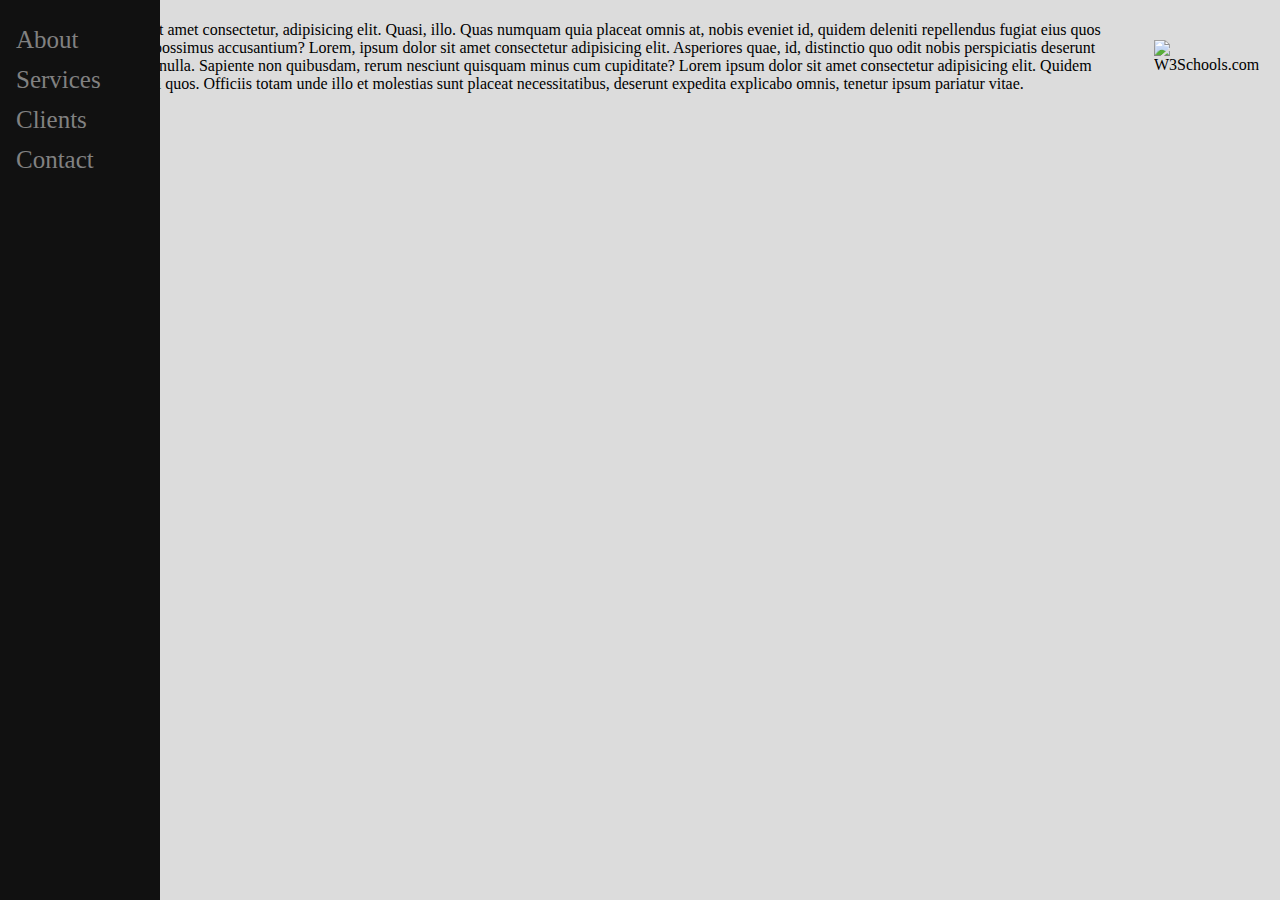
==== index.html @ 6aec995d "laby" ====
<!DOCTYPE html>
<html lang="en">
  <head>
    <title>PAGE</title>
    <meta charset="UTF-8">
    <link rel="stylesheet" type="text/css" href="style.css"/>
  </head>
  <body>

    <!-- Navbar -->
    <div class="sidenav">
      <a href="#about">About</a>
      <a href="#services">Services</a>
      <a href="#clients">Clients</a>
      <a href="#contact">Contact</a>
    </div>

    <!-- Text block -->
    <div class="text_container">
      <p1>
        Lorem ipsum dolor sit amet consectetur, adipisicing elit. Quasi, illo. Quas numquam quia placeat omnis at, nobis eveniet id, quidem deleniti repellendus fugiat eius quos pariatur iusto, animi possimus accusantium? Lorem, ipsum dolor sit amet consectetur adipisicing elit. Asperiores quae, id, distinctio quo odit nobis perspiciatis deserunt consequatur atque ea nulla. Sapiente non quibusdam, rerum nesciunt quisquam minus cum cupiditate? Lorem ipsum dolor sit amet consectetur adipisicing elit. Quidem repudiandae qui quasi quos. Officiis totam unde illo et molestias sunt placeat necessitatibus, deserunt expedita explicabo omnis, tenetur ipsum pariatur vitae.
      </p1>
    </div>

    <!-- Picture -->
    <div>
      <img src="https://www.w3schools.com/images/w3schools_green.jpg" alt="W3Schools.com">
    </div>

  </body>
---- style.css ----
body {
    display: flex;
    align-items: center;
    padding: 1%;
    background-color: gainsboro;
}

.sidenav {
    height: 100%;
    width: 160px;
    position: fixed;
    z-index: 1;
    top: 0;
    left: 0;
    background-color: #111;
    overflow-x: hidden;
    padding-top: 20px;
  }

.sidenav a {
    padding: 6px 8px 6px 16px;
    text-decoration: none;
    font-size: 25px;
    color: #818181;
    display: block;
  }

.text_container{
    width: auto;
}
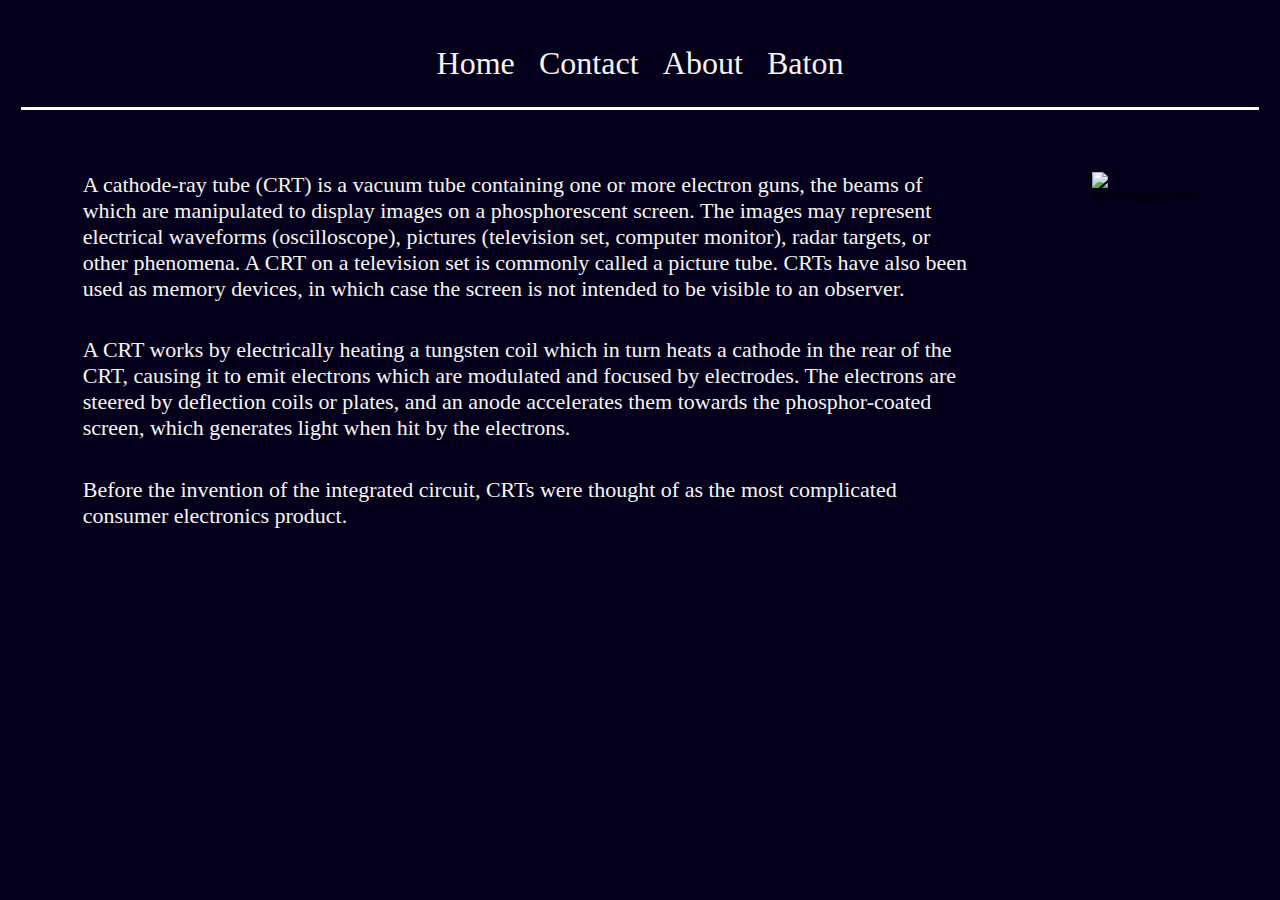
==== commit 1e64c939: "week 1 page" ====
--- a/index.html
+++ b/index.html
@@ -9,22 +9,30 @@
 
     <!-- Navbar -->
     <div class="sidenav">
+      <a href="#home">Home</a>
+      <a href="#contact">Contact</a>
       <a href="#about">About</a>
-      <a href="#services">Services</a>
-      <a href="#clients">Clients</a>
-      <a href="#contact">Contact</a>
+      <a href="#baton">Baton</a>
     </div>
 
-    <!-- Text block -->
-    <div class="text_container">
-      <p1>
-        Lorem ipsum dolor sit amet consectetur, adipisicing elit. Quasi, illo. Quas numquam quia placeat omnis at, nobis eveniet id, quidem deleniti repellendus fugiat eius quos pariatur iusto, animi possimus accusantium? Lorem, ipsum dolor sit amet consectetur adipisicing elit. Asperiores quae, id, distinctio quo odit nobis perspiciatis deserunt consequatur atque ea nulla. Sapiente non quibusdam, rerum nesciunt quisquam minus cum cupiditate? Lorem ipsum dolor sit amet consectetur adipisicing elit. Quidem repudiandae qui quasi quos. Officiis totam unde illo et molestias sunt placeat necessitatibus, deserunt expedita explicabo omnis, tenetur ipsum pariatur vitae.
-      </p1>
-    </div>
+    <div class="content">
+      <!-- Text block -->
+      <div class="text_container">
+        <p1 class="paragraph">
+          A cathode-ray tube (CRT) is a vacuum tube containing one or more electron guns, the beams of which are manipulated to display images on a phosphorescent screen. The images may represent electrical waveforms (oscilloscope), pictures (television set, computer monitor), radar targets, or other phenomena. A CRT on a television set is commonly called a picture tube. CRTs have also been used as memory devices, in which case the screen is not intended to be visible to an observer.
+        </p1>
+        <p2 class="paragraph">
+          A CRT works by electrically heating a tungsten coil which in turn heats a cathode in the rear of the CRT, causing it to emit electrons which are modulated and focused by electrodes. The electrons are steered by deflection coils or plates, and an anode accelerates them towards the phosphor-coated screen, which generates light when hit by the electrons.
+        </p2>
+        <p3 class="paragraph">
+          Before the invention of the integrated circuit, CRTs were thought of as the most complicated consumer electronics product.
+        </p3>
+      </div>
 
-    <!-- Picture -->
-    <div>
-      <img src="https://www.w3schools.com/images/w3schools_green.jpg" alt="W3Schools.com">
+      <!-- Picture -->
+      <div class="picture">
+        <img height="400px" src="photo.jpg" alt="W3Schools.com">
+      </div>
     </div>
 
   </body>--- a/style.css
+++ b/style.css
@@ -1,30 +1,41 @@
 body {
-    display: flex;
-    align-items: center;
-    padding: 1%;
-    background-color: gainsboro;
+  display: flex;
+  flex-direction: column;
+  padding: 1%;
+  background-color: rgb(4, 0, 27);
 }
 
 .sidenav {
-    height: 100%;
-    width: 160px;
-    position: fixed;
-    z-index: 1;
-    top: 0;
-    left: 0;
-    background-color: #111;
-    overflow-x: hidden;
-    padding-top: 20px;
-  }
+  display: flex;
+  padding: 1%;
+  justify-content: center;
+  border-bottom: solid;
+  border-color: white;
+}
+.sidenav a{
+  padding: 1%;
+  font-size: xx-large;
+  color: whitesmoke;
+  text-decoration: none;
+}
 
-.sidenav a {
-    padding: 6px 8px 6px 16px;
-    text-decoration: none;
-    font-size: 25px;
-    color: #818181;
-    display: block;
-  }
+.content{
+  display: flex;
+}
 
 .text_container{
-    width: auto;
+  display: flex;
+  flex-direction: column;
+  padding: 5%;
+  align-content: center;
+  color: whitesmoke;
+  font-size: 22px;
 }
+.paragraph{
+  margin-bottom: 4%;
+}
+
+.picture{
+  display: flex;
+  padding: 5%;
+}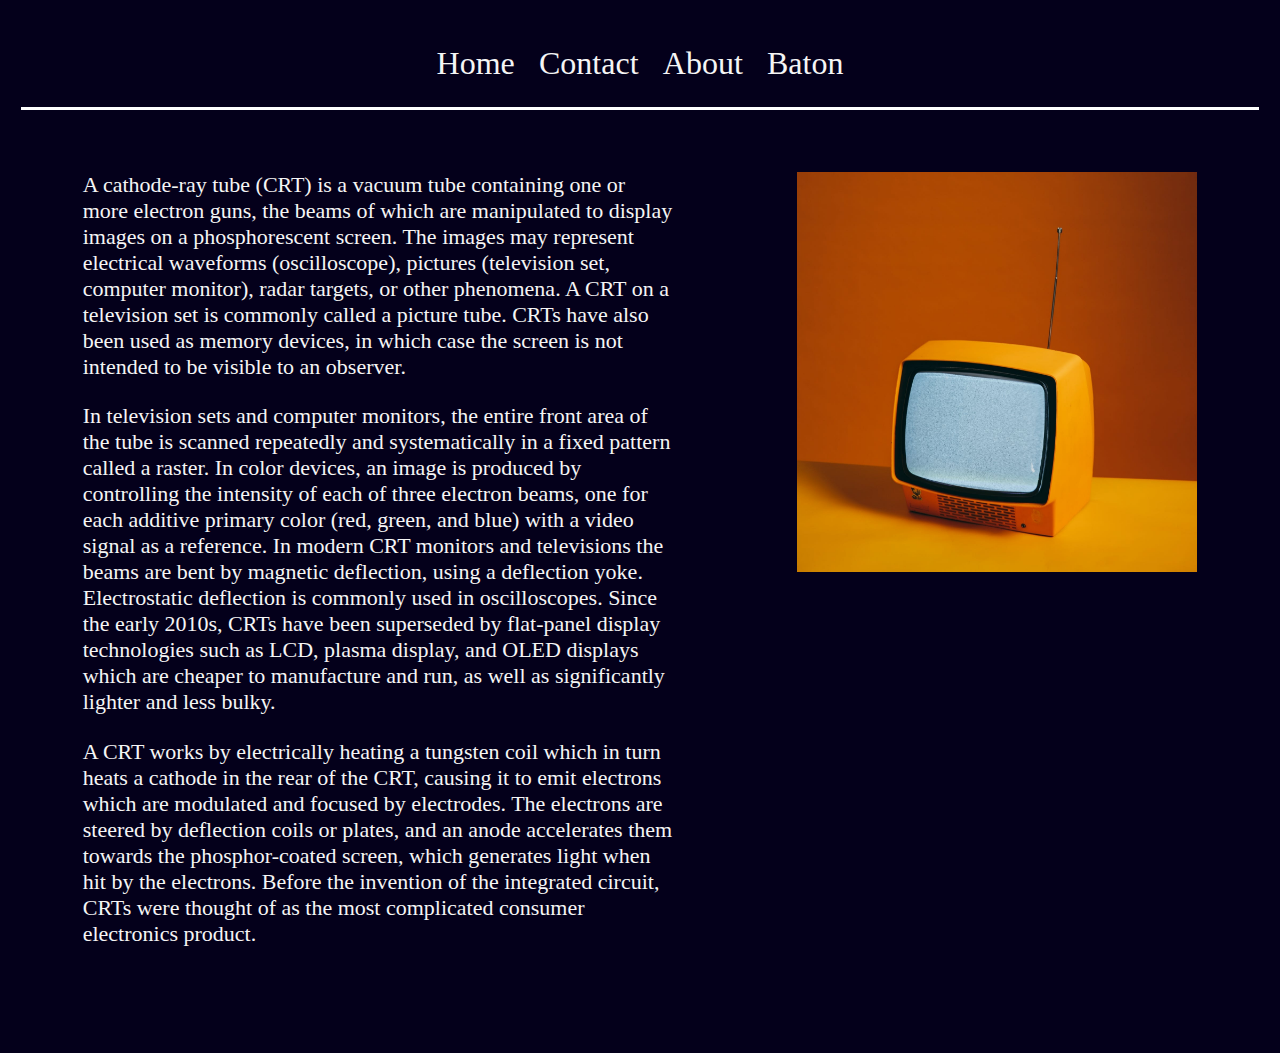
==== commit ef16b68b: "paragraph fix" ====
--- a/index.html
+++ b/index.html
@@ -22,9 +22,11 @@
           A cathode-ray tube (CRT) is a vacuum tube containing one or more electron guns, the beams of which are manipulated to display images on a phosphorescent screen. The images may represent electrical waveforms (oscilloscope), pictures (television set, computer monitor), radar targets, or other phenomena. A CRT on a television set is commonly called a picture tube. CRTs have also been used as memory devices, in which case the screen is not intended to be visible to an observer.
         </p1>
         <p2 class="paragraph">
-          A CRT works by electrically heating a tungsten coil which in turn heats a cathode in the rear of the CRT, causing it to emit electrons which are modulated and focused by electrodes. The electrons are steered by deflection coils or plates, and an anode accelerates them towards the phosphor-coated screen, which generates light when hit by the electrons.
+          In television sets and computer monitors, the entire front area of the tube is scanned repeatedly and systematically in a fixed pattern called a raster. In color devices, an image is produced by controlling the intensity of each of three electron beams, one for each additive primary color (red, green, and blue) with a video signal as a reference. In modern CRT monitors and televisions the beams are bent by magnetic deflection, using a deflection yoke. Electrostatic deflection is commonly used in oscilloscopes.
+          Since the early 2010s, CRTs have been superseded by flat-panel display technologies such as LCD, plasma display, and OLED displays which are cheaper to manufacture and run, as well as significantly lighter and less bulky.
         </p2>
         <p3 class="paragraph">
+          A CRT works by electrically heating a tungsten coil which in turn heats a cathode in the rear of the CRT, causing it to emit electrons which are modulated and focused by electrodes. The electrons are steered by deflection coils or plates, and an anode accelerates them towards the phosphor-coated screen, which generates light when hit by the electrons.
           Before the invention of the integrated circuit, CRTs were thought of as the most complicated consumer electronics product.
         </p3>
       </div>
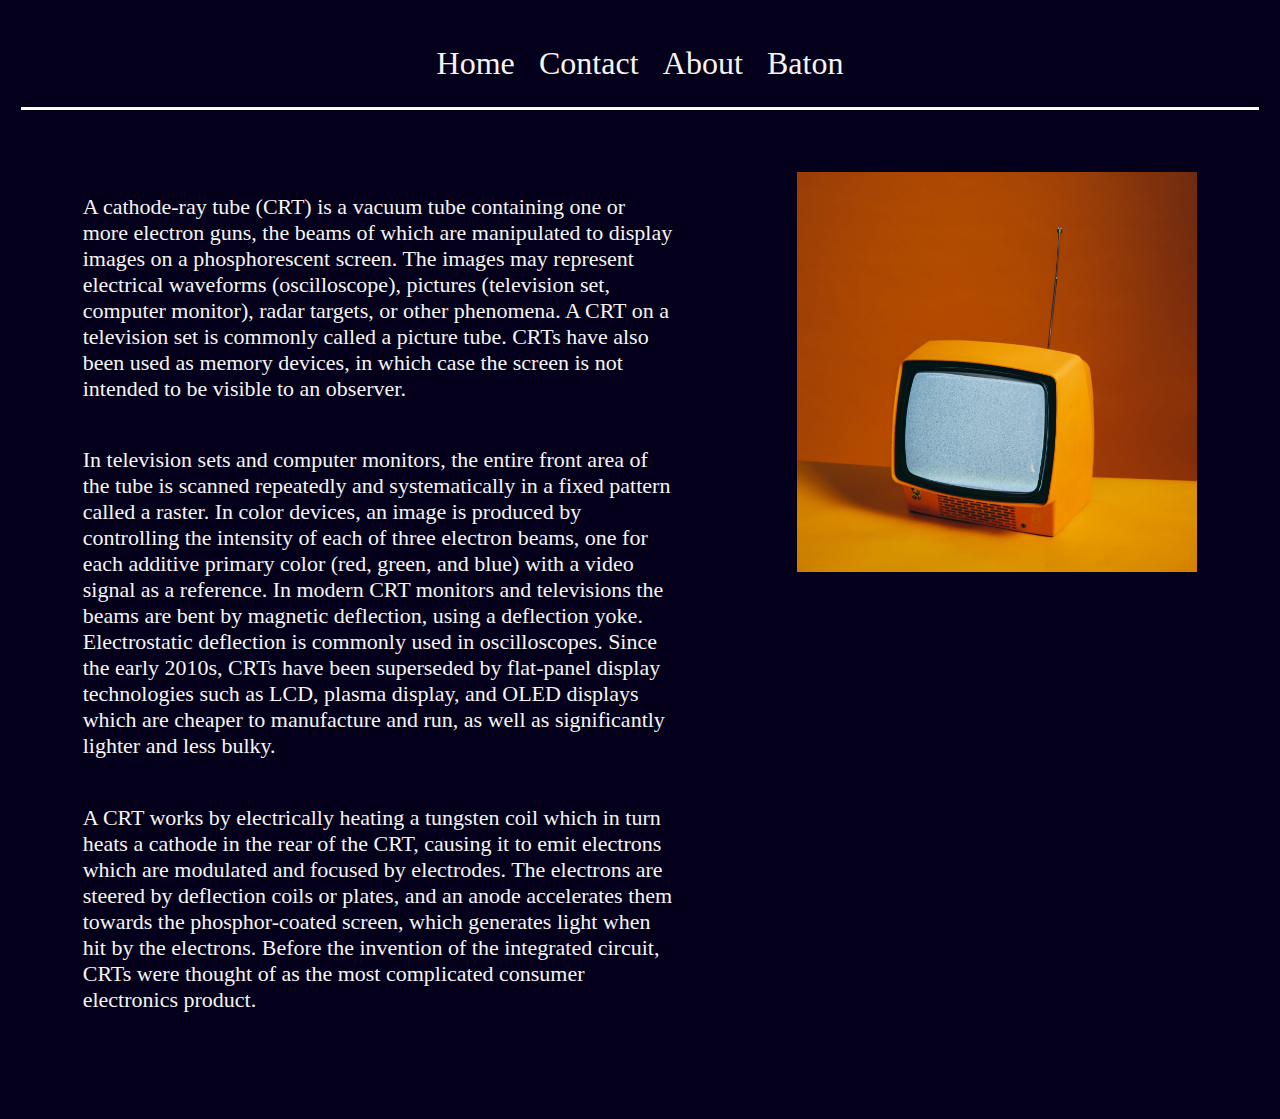
==== commit 917ebc6e: "change paraphs" ====
--- a/index.html
+++ b/index.html
@@ -18,17 +18,17 @@
     <div class="content">
       <!-- Text block -->
       <div class="text_container">
-        <p1 class="paragraph">
+        <p class="paragraph">
           A cathode-ray tube (CRT) is a vacuum tube containing one or more electron guns, the beams of which are manipulated to display images on a phosphorescent screen. The images may represent electrical waveforms (oscilloscope), pictures (television set, computer monitor), radar targets, or other phenomena. A CRT on a television set is commonly called a picture tube. CRTs have also been used as memory devices, in which case the screen is not intended to be visible to an observer.
-        </p1>
-        <p2 class="paragraph">
+        </p>
+        <p class="paragraph">
           In television sets and computer monitors, the entire front area of the tube is scanned repeatedly and systematically in a fixed pattern called a raster. In color devices, an image is produced by controlling the intensity of each of three electron beams, one for each additive primary color (red, green, and blue) with a video signal as a reference. In modern CRT monitors and televisions the beams are bent by magnetic deflection, using a deflection yoke. Electrostatic deflection is commonly used in oscilloscopes.
           Since the early 2010s, CRTs have been superseded by flat-panel display technologies such as LCD, plasma display, and OLED displays which are cheaper to manufacture and run, as well as significantly lighter and less bulky.
-        </p2>
-        <p3 class="paragraph">
+        </p>
+        <p class="paragraph">
           A CRT works by electrically heating a tungsten coil which in turn heats a cathode in the rear of the CRT, causing it to emit electrons which are modulated and focused by electrodes. The electrons are steered by deflection coils or plates, and an anode accelerates them towards the phosphor-coated screen, which generates light when hit by the electrons.
           Before the invention of the integrated circuit, CRTs were thought of as the most complicated consumer electronics product.
-        </p3>
+        </p>
       </div>
 
       <!-- Picture -->
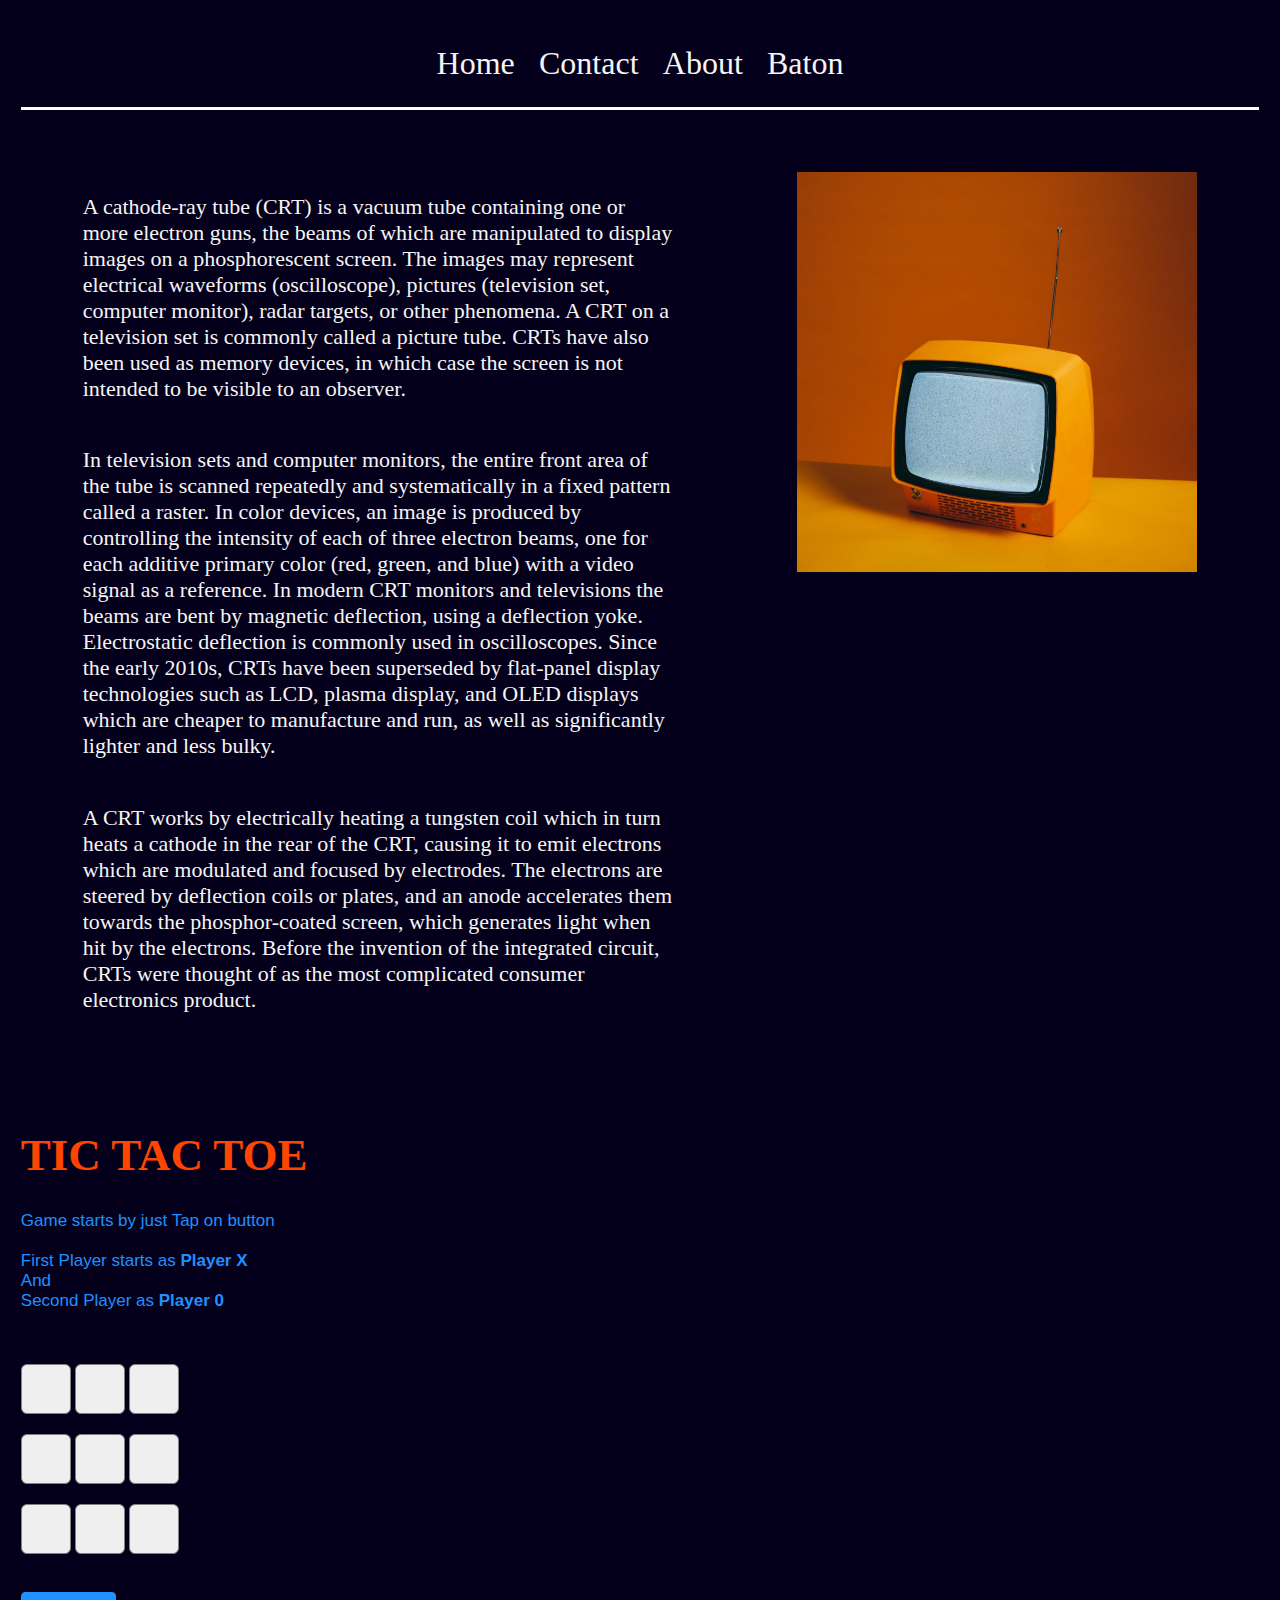
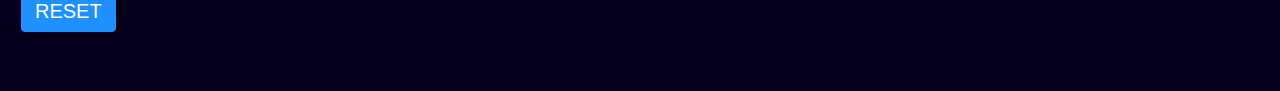
==== commit ef85a28b: "initial code" ====
--- a/index.html
+++ b/index.html
@@ -4,6 +4,7 @@
     <title>PAGE</title>
     <meta charset="UTF-8">
     <link rel="stylesheet" type="text/css" href="style.css"/>
+    <script src="script.js"></script>
   </head>
   <body>
 
@@ -33,8 +34,42 @@
 
       <!-- Picture -->
       <div class="picture">
-        <img height="400px" src="photo.jpg" alt="W3Schools.com">
+        <img height="400" src="photo.jpg" alt="television">
       </div>
     </div>
 
-  </body>+      <div id="toktaktoe">
+        <h1>TIC TAC TOE</h1>
+        <!-- Game Instructions -->
+        <p id="ins">Game starts by just Tap on 
+            button<br><br>First Player starts as 
+            <b>Player X</b><br>And<br>Second 
+            Player as <b>Player 0</b>
+        </p>
+   
+        <br><br>
+        <!-- 3*3 grid of buttons -->
+        <button onclick="button_1();" id="b1"></button>
+        <button onclick="button_2();" id="b2"></button>
+        <button onclick="button_3();" id="b3"></button>
+        <br><br>
+        <button onclick="button_4();" id="b4"></button>
+        <button onclick="button_5();" id="b5"></button>
+        <button onclick="button_6();" id="b6"></button>
+        <br><br>
+        <button onclick="button_7();" id="b7"></button>
+        <button onclick="button_8();" id="b8"></button>
+        <button onclick="button_9();" id="b9"></button>
+        <!-- Grid end here  -->
+        <br><br><br>
+        <!-- Button to reset game -->
+        <button id="reset_but" onclick="reset_func()">
+            RESET
+        </button>
+   
+        <br><br>
+        <!-- Space to show player turn -->
+        <p id="print"></p>
+      </div>
+
+  </body>
--- a/style.css
+++ b/style.css
@@ -38,4 +38,58 @@
 .picture{
   display: flex;
   padding: 5%;
+}
+
+h1 {
+  color: orangered;
+  font-size: 45px;
+}
+
+/* 3*3 Grid */
+#b1, #b2, #b3, #b4, #b5,
+#b6, #b7, #b8, #b9 {
+  width: 50px;
+  height: 50px;
+  margin: auto;
+  border: 1px solid gray;
+  border-radius: 6px;
+  font-size: 30px;
+  text-align: center;
+}
+
+/* Reset Button */
+#reset_but {
+  box-sizing: border-box;
+  width: 95px;
+  height: 40px;
+  border: 1px solid dodgerblue;
+  margin: auto;
+  border-radius: 4px;
+  font-family: Verdana, Tahoma, sans-serif;
+  background-color: dodgerblue;
+  color: white;
+  font-size: 20px;
+  cursor: pointer;
+}
+
+/* Player turn space */
+#print {
+  font-family: Verdana, Tahoma, sans-serif;
+  color: dodgerblue;
+  font-size: 20px;
+}
+
+/* Main Container */
+#tiktaktoe {
+  width: 100%;
+  display: flex;
+  align-items: center;
+  justify-content: center;
+}
+
+/* Game Instruction Text */
+#ins {
+  font-family: Verdana, Tahoma, sans-serif;
+  color: dodgerblue;
+  font-size: 17px;
 }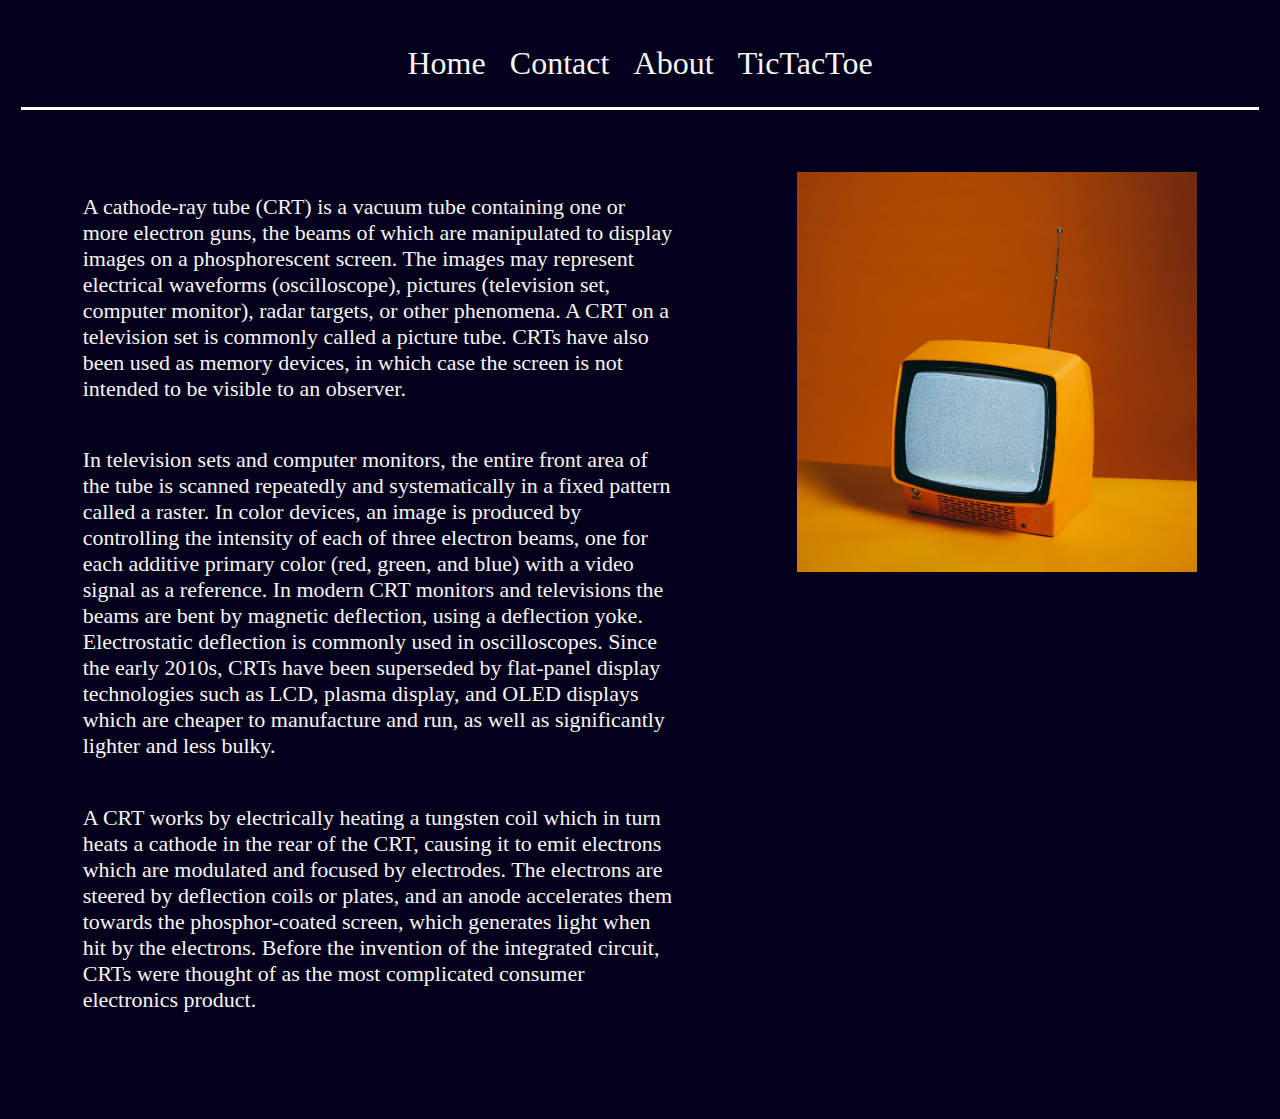
==== commit 39c02028: "working TicTacToe in subpage" ====
--- a/index.html
+++ b/index.html
@@ -4,7 +4,6 @@
     <title>PAGE</title>
     <meta charset="UTF-8">
     <link rel="stylesheet" type="text/css" href="style.css"/>
-    <script src="script.js"></script>
   </head>
   <body>
 
@@ -13,7 +12,7 @@
       <a href="#home">Home</a>
       <a href="#contact">Contact</a>
       <a href="#about">About</a>
-      <a href="#baton">Baton</a>
+      <a href="/tictactoe.html">TicTacToe</a>
     </div>
 
     <div class="content">
@@ -38,38 +37,4 @@
       </div>
     </div>
 
-      <div id="toktaktoe">
-        <h1>TIC TAC TOE</h1>
-        <!-- Game Instructions -->
-        <p id="ins">Game starts by just Tap on 
-            button<br><br>First Player starts as 
-            <b>Player X</b><br>And<br>Second 
-            Player as <b>Player 0</b>
-        </p>
-   
-        <br><br>
-        <!-- 3*3 grid of buttons -->
-        <button onclick="button_1();" id="b1"></button>
-        <button onclick="button_2();" id="b2"></button>
-        <button onclick="button_3();" id="b3"></button>
-        <br><br>
-        <button onclick="button_4();" id="b4"></button>
-        <button onclick="button_5();" id="b5"></button>
-        <button onclick="button_6();" id="b6"></button>
-        <br><br>
-        <button onclick="button_7();" id="b7"></button>
-        <button onclick="button_8();" id="b8"></button>
-        <button onclick="button_9();" id="b9"></button>
-        <!-- Grid end here  -->
-        <br><br><br>
-        <!-- Button to reset game -->
-        <button id="reset_but" onclick="reset_func()">
-            RESET
-        </button>
-   
-        <br><br>
-        <!-- Space to show player turn -->
-        <p id="print"></p>
-      </div>
-
   </body>
--- a/style.css
+++ b/style.css
@@ -48,12 +48,12 @@
 /* 3*3 Grid */
 #b1, #b2, #b3, #b4, #b5,
 #b6, #b7, #b8, #b9 {
-  width: 50px;
-  height: 50px;
+  width: 70px;
+  height: 70px;
   margin: auto;
   border: 1px solid gray;
   border-radius: 6px;
-  font-size: 30px;
+  font-size: 50px;
   text-align: center;
 }
 
